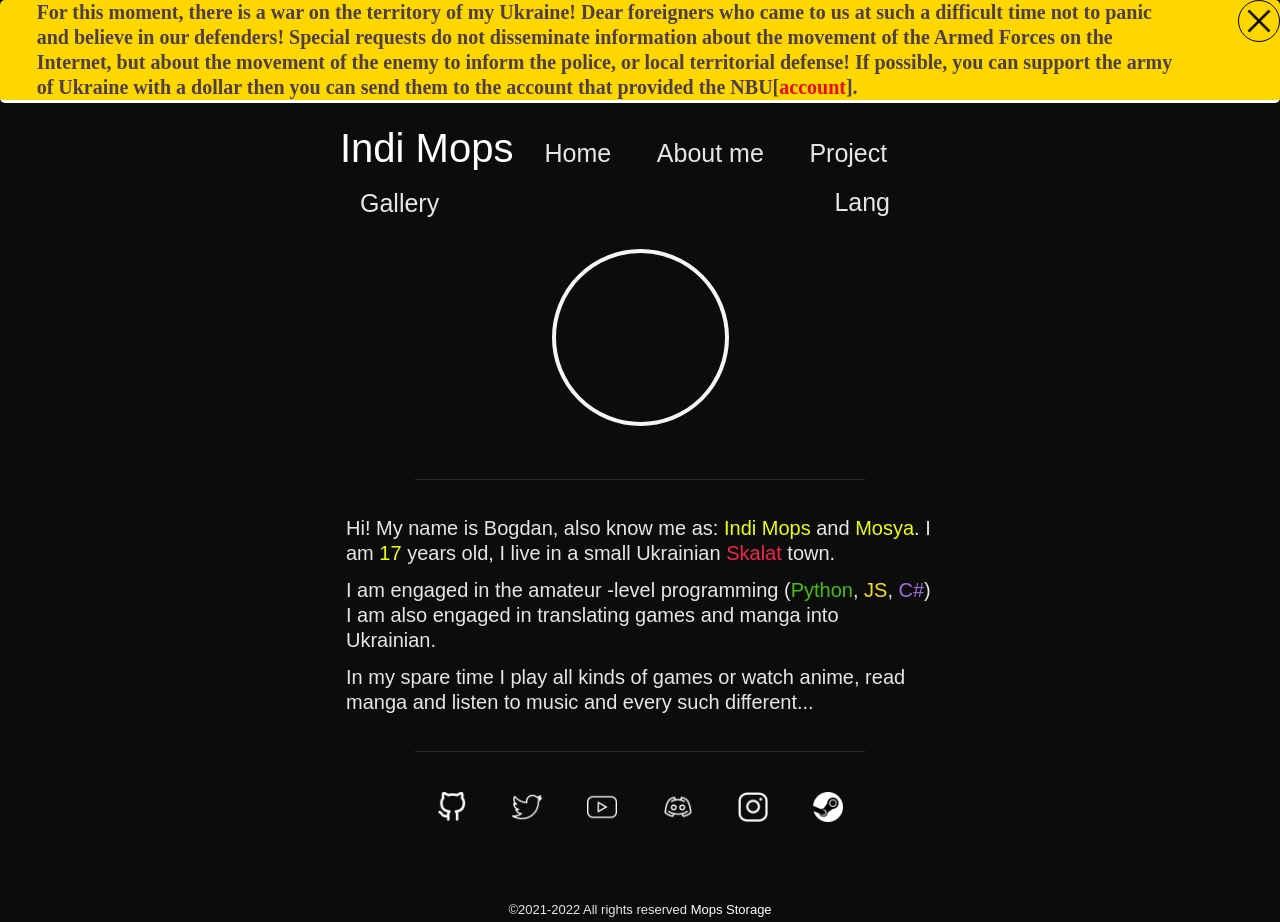
==== en/index.html @ 3123185c "Redesine" ====
<!DOCTYPE html>
<html lang="en_us">
<head>
    <meta charset="UTF-8">
    <meta name="viewport" content="width=device-width, initial-scale=1.0">
    <meta http-equiv="X-UA-Compatible" content="IE=edge">
    <link rel="shortcut icon" href="../assets/favicon.ico" type="image/x-icon">
    <meta name="theme-color" content="#fcc203">
    <meta name="description" content="The Official Web page Indi Mops, here you can learn more about the Indi itself and its activities.">
    <meta name="robots" content="index,follow">
    <meta name="twitter:url" content="https://mops-storage.xyz">
    <meta name="twitter:title" content="Mops Storage - Home">
    <meta name="twitter:description" content="The Official Web page Indi Mops, here you can learn more about the Indi itself and its activities.">
    <meta name="twitter:image" content="../assets/social baner.png">
    <script src="https://cdnjs.cloudflare.com/ajax/libs/jquery/3.5.1/jquery.min.js"></script>
    <link rel="stylesheet" type="text/css" href="main.css">
    <script type="text/javascript" src="jquery.js"></script>
    <title>Mops Storage - Home</title>
</head>
<body>   
    <div id="alert">
        <div id="text_alert">
            <b>For this moment, there is a war on the territory of my Ukraine! Dear foreigners who came to us at such a difficult time not to panic and believe in our defenders! Special requests do not disseminate information about the movement of the Armed Forces on the Internet, but about the movement of the enemy to inform the police, or local territorial defense! If possible, you can support the army of Ukraine with a dollar then you can send them to the account that provided the NBU[<a style="text-decoration: none; color: #eb0b0b" href="https://bank.gov.ua/frontend/content/uaf_frame.html">account</a>].</b>
        </div>
        <div id="hide_btn">
            <img id="hider" src="../assets/hider.png">
        </div>
    </div>
    <div class="page-container-home">
        <div class="navbar">
            <div class="navbar-logo">
                <a class="navbar-logo-link" aria-current="page" href="index">Indi Mops</a>
                <div class="navbar-links">
                    <a class="navbar-link" aria-current="page" href="index">Home</a>
                    <a class="navbar-link" aria-current="page" href="about">About me</a>
                    <a class="navbar-link" aria-current="page" href="projects">Project</a>
                    <a class="navbar-link" aria-current="page" href="gallery">Gallery</a>
                    <div class="dropdown" style="float:right;">
                        <button class="dropbtn navbar-link">Lang</button>
                        <div class="dropdown-content">
                          <a href="/">Українська</a>
                          <a href="index">English</a>
                        </div>
                      </div>
                </div>
            </div>
        </div>
        <main>
            <figure class="avatar">
                <div  class="avatar-circle"></div>
                <p id="transparency">_</p>
            </figure>
            <hr>
            <div>
                <p>Hi! My name is Bogdan, also know me as: <span class="c1">Indi Mops</span> and <span class="c1">Mosya</span>. I am <span class="c1">17</span> years old, I live in a small Ukrainian <a href="https://uk.wikipedia.org/wiki/%D0%A1%D0%BA%D0%B0%D0%BB%D0%B0%D1%82" class="c2">Skalat</a> town.</p>
                <p>I am engaged in the amateur -level programming (<span class="c3">Python</span>, <span class="c4">JS</span>, <span class="c5">C#</span>) I am also engaged in translating games and manga into Ukrainian.</p>
                <p>In my spare time I play all kinds of games or watch anime, read manga and listen to music and every such different...</p>
            </div>
            <hr>
            <div class="social-links">
                <a href="https://github.com/IndiMops">
                    <img width="5%" height="auto" class="social-link" src="../assets/social/github.png">
                </a>
                <a href="https://twitter.com/IndiMops">
                    <img width="5%" height="auto" class="social-link" src="../assets/social/twitter.png">
                </a>
                <a href="https://www.youtube.com/c/IndiMops">
                    <img width="5%" height="auto" class="social-link" src="../assets/social/youtube.png">
                </a>
                <a href="https://discord.com/users/734082410504781854">
                    <img width="5%" height="auto" class="social-link" src="../assets/social/discord.png">
                </a>
                <a href="https://www.instagram.com/indmops/">
                    <img width="5%" height="auto" class="social-link" src="../assets/social/instagram.png">
                </a>
                <a href="https://steamcommunity.com/id/ind_mops/">
                    <img width="5%" height="auto" class="social-link" src="../assets/social/steam.png">
                </a>
            </div>
        </main>
    </div>
    <footer>
        <br>
        ©2021-2022 All rights reserved <a href="#">Mops Storage</a>
    </footer>
</body>
</html>
---- en/main.css ----
@import url('https://fonts.googleapis.com/css2?family=Roboto:wght@300&display=swap');

@font-face {
    font-family: 'SansDetect';
    src: url("assets/Text Sans Defect.otf") format("otf");
}

@font-face {
    font-family: 'JapariSans';
    src: url("assets/fons/JapariSans.otf") format("otf");
}


@font-face {
    font-family: 'inter';
    src: url("assets/fons/inter.woff2") format("wof2");
}

* {
    margin: 0;
    padding: 0;
    outline: none;
}

html {
    background-color: rgb(12, 12, 12);
    color: rgb(230, 230, 230);
    font-size: 20px;
    line-height: 25px;
    height: 100%;
}

body {
    color: rgb(230, 230, 230);
    font-family:  "SansDetect", sans-serif;
    font-size: 20px;
    line-height: 25px;
    margin-bottom: 0px;
    margin-left: 0px;
    margin-right: 0px;
    margin-top: 0px;
    height: 100%;
}

p {
    font-size: 20px;
    padding: 1%; 
}

footer {
    position: relative;
    font-size: small;
    text-align: center;
}

hr {
    background-color:rgba(0,0,0,.15);
    border:0;
    height:1px;
    margin:1.5rem auto;
    width:75%;
}

#transparency {
    opacity: 0;
    cursor: default;
}

main, footer, figure {
    display: block;
}


figure {
    margin:1em 40px
}

.avatar-circle {
    outline:4px solid #f5f5f5;
    outline-offset: 10px;
    border-radius: 50%;
    width: 85px;
    padding: 32px;
    height: 85px;
    background: url('http://mops-storage.xyz/assets/avatar.jpg') no-repeat;
    background-position: center;
    background-size: 150px auto;
    margin: 0 auto;
}

.page-container-home {
    color: rgb(230, 230, 230);
    font-size: 20px;
    line-height: 25px;
    margin-left: 25%;
    margin-right: 25%;
    min-height: 81%;
    margin-top: 0px;
    max-width: 50%;
    padding-bottom: 40px;
    padding-left: 20px;
    padding-right: 20px;
    padding-top: 0px;
    flex: 1 0 auto;
}

.page-container {
    color: rgb(230, 230, 230);
    font-size: 20px;
    line-height: 25px;
    margin-left: 25%;
    margin-right: 25%;
    min-height: 90%;
    margin-top: 0px;
    max-width: 50%;
    padding-bottom: 40px;
    padding-left: 20px;
    padding-right: 20px;
    padding-top: 0px;
    flex: 1 0 auto;
}

.navbar {
    align-items: center;
    color: rgb(230, 230, 230);
    font-size: 20px;
    display:flex;
    line-height: 25px;
    padding-bottom: 20px;
    padding-left: 0px;
    padding-right: 0px;
    padding-top: 20px;
}

.navbar-logo {
    color: rgb(230, 230, 230);
    font-size: 40px;
    line-height: 50px;
    margin-right: 30px
}

.navbar-links {
    color: rgb(230, 230, 230);
    flex-grow: 1;
    font-size: 20px;
    line-height: 25px;
    display: inline;
}

.navbar-link {
    border-radius:6px;
    color:initial;
    font-size:1.25rem;
    padding:.5rem 1rem;
    color: rgb(230, 230, 230);
}

.navbar-link:hover {
    background-color:#3b3b3b;
    text-decoration:none;
}

.dropbtn {
    border: none;
    cursor: pointer;
    background-color: initial; 
}

.dropdown {
    position: relative;
    display: inline-block;
    top: 5px;
}

.dropdown-content {
    display: none;
    position: absolute;
    right: 0;
    background-color: #3b3b3b;
    min-width: 100px;
    z-index: 1;
    border-radius:6px;
    text-align: right;
}

.dropdown-content a {
    color: rgb(230, 230, 230);
    padding: .5rem 1rem;
    text-decoration: none;
    display: block;
}

.dropdown-content a:hover {
    background-color: #5b5a5a;
    border-radius:10px;
}

.dropdown:hover .dropdown-content {
    display: block;
}

.dropdown:hover .dropbtn {
    background-color: #3b3b3b;
}






.avatar {
    margin: 1rem auto;
    text-align: center;
}

a {
    text-decoration: none;
    color: #fff;
}

.c1 {
    color: rgb(240, 255, 0);
}

.c2 {
    color: rgb(242, 37, 74);
}
.c3 {
     color: rgb(71, 189, 17);
 }

.c4 {
    color: rgb(247, 224, 24);
}

.c5 {
    color: rgb(158, 112, 216);
}

.social-links {
    font-size:2.75rem;
    text-align:center;
}
.social-link {
    border-radius:6px;
    color:initial;
    font-size:1.25rem;
    padding:.5rem .75rem;
    background-color: transparent;
    filter: invert(100%);
}
.social-link:hover {
    background-color:#fafafa;
    filter: invert(0);
    text-decoration:none
}


#alert {
    display: flex;
    position: sticky;
    top: 0;
    padding: 0.3;
    background-color: #fed700;
    border-bottom: 3px solid #fff;
    border-radius: 5px;
    font-family: "inter";
    justify-content: space-between;
    overflow-wrap: break-word;
}

#text_alert {
    font-size: 20px;
    padding-left: 36.6525px;
    padding-top: 0.2;
    max-width: 90%;
    color: #4d3e48;
    float: left;
    
}

#hide_btn {
    float: left;
}

#hider {
    width: 30px;
    height: 30px;
    border: 1px solid #000;
    border-radius: 50px;
    padding: 5px;
}

.clear {
    clear: both;
}


/*hovers*/

#hider:hover {
    border: 1px solid #fff;
}
#GitHub:hover {
    color: #a103fc;
    font-size: 27px;
}

#Twitter:hover {
    color: #1d9bf0;
    font-size: 27px;
}

#Discord:hover {
    color: #5865f2;
    font-size: 27px;
}

#YoouTube:hover {
    color: #ff0000;
    font-size: 27px;
}

#download_CC:hover {
    color: #ef3131;
}


hr {
    /*background-color: rgba(0,0,0,.15);*/
    background-color: hsla(0,0%,79%,.15) !important;
    border: 0;
    height: 1px;
    margin: 1.5rem auto;
    width: 75%;
    box-sizing: content-box;
    overflow: visible;
}

.secret-text {
    text-align: center;
    opacity: 0;
    cursor: default;
    max-width: 28%;
    margin-left: auto;
    margin-right: auto;
    color: rgb(118, 118, 118);
}

.secret-text:hover {
    opacity: 1000%;
}

@media screen and (max-width: 600px) {
    h1 {
        color: #fff;
        font-size: 32px;
    }
    
    p {
        color: #fff;
        font-size: 18px;
        padding: 3px;
    }
    div {
        padding: 10px;
    }
  
    #text_alert {
        font-size: 14px;
    }
    
    /*hovers*/
    #GitHub:hover {
        font-size: 19px;
    }
    
    #Twitter:hover {
        font-size: 19px;
    }
    
    #Discord:hover {
        font-size: 19px;
    }
    
    #YoouTube:hover {
        font-size: 19px;
    }

    #social {
        margin-left: 25%;
        margin-right: 25%;
        border-width: 50%;
        border: 3px solid #fff;
        border-radius: 10px;
        text-align: center;
    }
    
    
    #active {
        margin-left: 25%;
        margin-right: 25%;
        display: block;
        max-width: 50%;
        text-align: center;
    }
    
    
}
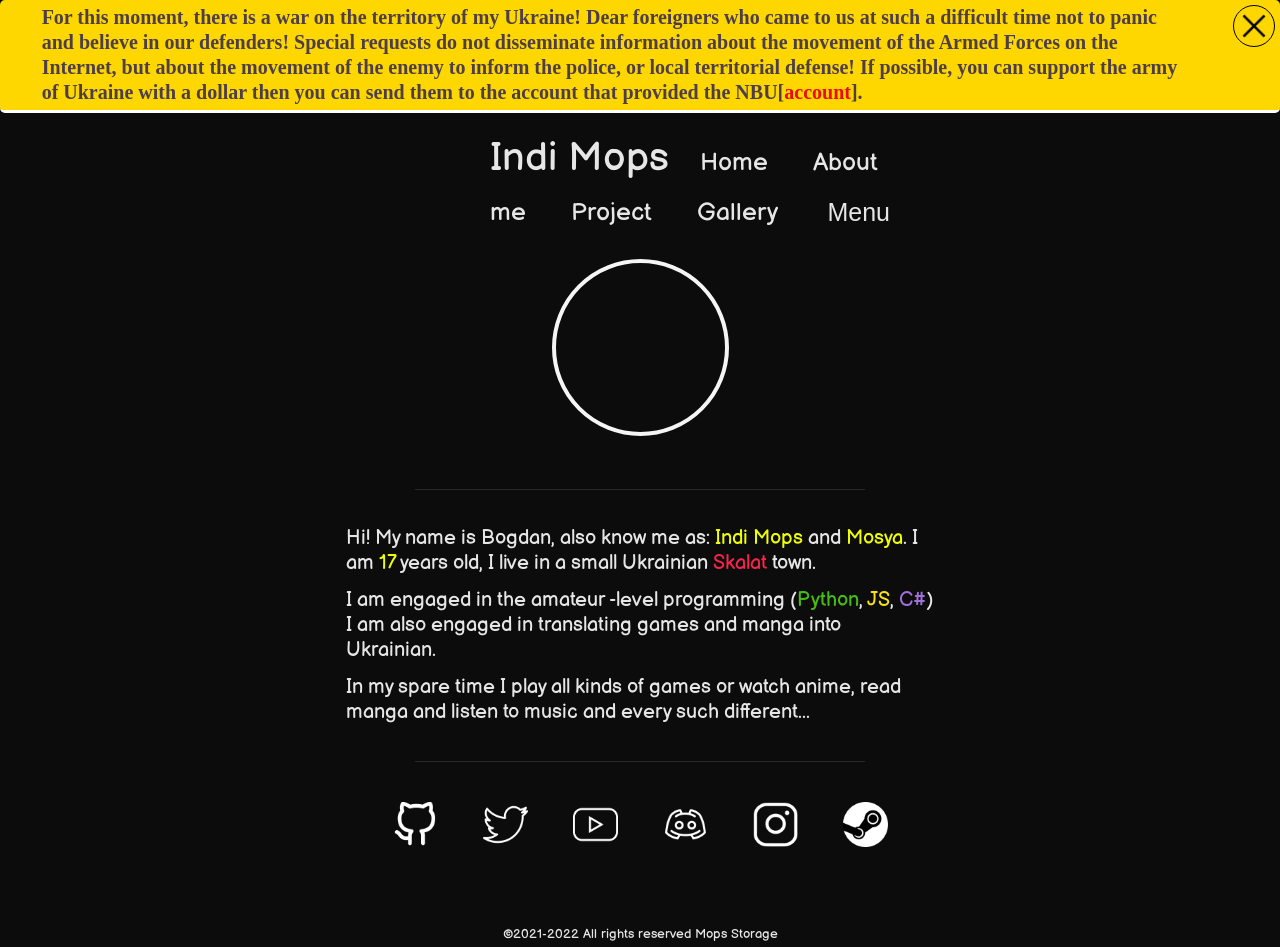
==== commit be980449: "v0.20" ====
--- a/en/index.html
+++ b/en/index.html
@@ -13,8 +13,8 @@
     <meta name="twitter:description" content="The Official Web page Indi Mops, here you can learn more about the Indi itself and its activities.">
     <meta name="twitter:image" content="../assets/social baner.png">
     <script src="https://cdnjs.cloudflare.com/ajax/libs/jquery/3.5.1/jquery.min.js"></script>
-    <link rel="stylesheet" type="text/css" href="main.css">
-    <script type="text/javascript" src="jquery.js"></script>
+    <link rel="stylesheet" type="text/css" href="../main.css">
+    <script type="text/javascript" src="../jquery.js"></script>
     <title>Mops Storage - Home</title>
 </head>
 <body>   
@@ -29,19 +29,32 @@
     <div class="page-container-home">
         <div class="navbar">
             <div class="navbar-logo">
-                <a class="navbar-logo-link" aria-current="page" href="index">Indi Mops</a>
+                <a class="navbar-logo-link" aria-current="page" href="index.html">Indi Mops</a>
                 <div class="navbar-links">
-                    <a class="navbar-link" aria-current="page" href="index">Home</a>
-                    <a class="navbar-link" aria-current="page" href="about">About me</a>
-                    <a class="navbar-link" aria-current="page" href="projects">Project</a>
-                    <a class="navbar-link" aria-current="page" href="gallery">Gallery</a>
+                    <a class="navbar-link" aria-current="page" href="index.html">Home</a>
+                    <a class="navbar-link" aria-current="page" href="about.html">About me</a>
+                    <a class="navbar-link" aria-current="page" href="projects.html">Project</a>
+                    <a class="navbar-link" aria-current="page" href="gallery.html">Gallery</a>
                     <div class="dropdown" style="float:right;">
-                        <button class="dropbtn navbar-link">Lang</button>
+                        <button class="dropbtn navbar-link">Menu</button>
                         <div class="dropdown-content">
-                          <a href="/">Українська</a>
-                          <a href="index">English</a>
+                            <a class="btn" href="#">Lang</a>
+                            <div class="sub-dropdown" style="right: 120px;">
+                                <a href="../index.html"><img class="flag" src="../assets/flags/ua.svg"></a>
+                                <a href="index.html"><img class="flag" src="../assets/flags/us.svg"></a>
+                                <a href="../es/index.html"><img class="flag" src="../assets/flags/es.svg"></a>
+                                <a href="../fr/index.html"><img class="flag" src="../assets/flags/fr.svg"></a>
+                                <a href="../de/index.html"><img class="flag" src="../assets/flags/de.svg"></a>
+                                <a href="../jp/index.html"><img class="flag" src="../assets/flags/jp.svg"></a>
+                                <a href="../pl/index.html"><img class="flag" src="../assets/flags/pl.svg"></a>
+                                <a href="../by/index.html"><img class="flag" src="../assets/flags/by.svg"></a>
+                            </div>
+                            <a href="#">Manga</a>
+                            <a href="#">Games</a>
+                            <a href="#">Links</a>
+                            <a href="#">Support</a>
                         </div>
-                      </div>
+                    </div>
                 </div>
             </div>
         </div>
--- a/main.css
+++ b/main.css
@@ -0,0 +1,765 @@
+@import url('https://fonts.googleapis.com/css2?family=Dela+Gothic+One&display=swap');
+
+@import url('https://fonts.googleapis.com/css2?family=Balsamiq+Sans:ital,wght@0,400;0,700;1,400;1,700&display=swap');
+
+@font-face {
+    font-family: 'SansDetect';
+    src: url("assets/Leto Text Sans Defect.otf") format("otf");
+}
+
+@font-face {
+    font-family: 'JapariSans';
+    src: url("assets/fons/JapariSans.otf") format("otf");
+}
+
+
+@font-face {
+    font-family: 'inter';
+    src: url("assets/fons/inter.woff2") format("wof2");
+}
+
+@font-face {
+    font-family: 'error';
+    src: url("assets/fons/DelaGothicOne-Regular.ttf") format("ttf");
+}
+
+* {
+    margin: 0;
+    padding: 0;
+    outline: none;
+}
+
+html {
+    background-color: rgb(12, 12, 12);
+    color: rgb(230, 230, 230);
+    font-size: 20px;
+    line-height: 25px;
+    height: 100%;
+}
+
+body {
+    color: rgb(230, 230, 230);
+    font-family: 'Balsamiq Sans', cursive;
+    font-size: 20px;
+    line-height: 25px;
+    margin-bottom: 0px;
+    margin-left: 0px;
+    margin-right: 0px;
+    margin-top: 0px;
+    height: 100%;
+}
+
+p {
+    font-size: 20px;
+    padding: 1%; 
+}
+
+h2 {
+    padding: 1%;
+}
+
+footer {
+    position: relative;
+    font-size: small;
+    text-align: center;
+}
+
+.copy {
+    margin-top: 8vh;
+}
+
+hr {
+    background-color:rgba(0,0,0,.15);
+    border:0;
+    height:1px;
+    margin:1.5rem auto;
+    width:75%;
+}
+
+a {
+    text-decoration: none;
+    color: rgb(232, 231, 231);
+}
+
+.block-link {
+    display: block;
+}
+
+.projects-list-description a:hover {
+    color: #1d9bf0;
+}
+
+#transparency {
+    opacity: 0;
+    cursor: default;
+}
+
+main, footer, figure {
+    display: block;
+}
+
+
+figure {
+    margin:1em 40px
+}
+
+.avatar-circle {
+    outline:4px solid #f5f5f5;
+    outline-offset: 10px;
+    border-radius: 50%;
+    width: 85px;
+    padding: 32px;
+    height: 85px;
+    background: url('http://mops-storage.xyz/assets/avatar.jpg') no-repeat;
+    background-position: center;
+    background-size: 150px auto;
+    margin: 0 auto;
+}
+
+.page-container-home {
+    color: rgb(230, 230, 230);
+    font-size: 20px;
+    line-height: 25px;
+    margin-left: 25%;
+    margin-right: 25%;
+    min-height: 81%;
+    margin-top: 0px;
+    max-width: 50%;
+    padding-bottom: 40px;
+    padding-left: 20px;
+    padding-right: 20px;
+    padding-top: 0px;
+    flex: 1 0 auto;
+}
+
+.video {
+    width: 700px;
+    height: 394px;
+}
+
+.mg-hide {
+    display: none;
+}
+
+.page-container {
+    color: rgb(230, 230, 230);
+    font-size: 20px;
+    line-height: 25px;
+    margin-left: 25%;
+    margin-right: 25%;
+    min-height: 90%;
+    margin-top: 0px;
+    max-width: 50%;
+    padding-bottom: 40px;
+    padding-left: 20px;
+    padding-right: 20px;
+    padding-top: 0px;
+    flex: 1 0 auto;
+    
+}
+
+.mob-navbar {
+    display: none;
+}
+
+.navbar {
+    align-items: center;
+    color: rgb(230, 230, 230);
+    font-size: 20px;
+    display: flex;
+    line-height: 25px;
+    padding-bottom: 20px;
+    padding-left: 0px;
+    padding-right: 0px;
+    padding-top: 20px;
+    margin-left: 25%;
+}
+
+.navbar-logo {
+    color: rgb(230, 230, 230);
+    font-size: 40px;
+    line-height: 50px;
+    margin-right: 30px
+}
+
+.navbar-links {
+    color: rgb(230, 230, 230);
+    flex-grow: 1;
+    font-size: 20px;
+    line-height: 25px;
+    display: inline;
+}
+
+.navbar-link {
+    border-radius:6px;
+    font-size:1.25rem;
+    padding:.5rem 1rem;
+    color: rgb(230, 230, 230);
+    transition: all .15s;
+}
+
+.navbar-link:hover {
+    background-color:#3b3b3b;
+    text-decoration:none;
+}
+
+.dropbtn {
+    border: none;
+    cursor: pointer;
+    background-color: initial; 
+}
+
+.dropdown {
+    position: relative;
+    display: inline-block;
+    top: 5px;
+    transition: all .5s;
+}
+
+.dropdown-content {
+    display: none;
+    position: absolute;
+    right: 0;
+    background-color: #3b3b3b;
+    min-width: 120px;
+    z-index: 1;
+    border-radius:6px;
+    text-align: right;
+    transition: all .5s;
+}
+
+.subdropbtn {
+    color: rgb(230, 230, 230);
+    padding: .5rem 1rem;
+    text-decoration: none;
+    display: block;
+    border: none;
+    cursor: pointer;
+    transition: all .5s;
+}
+
+.dropdown-content a {
+    color: rgb(230, 230, 230);
+    padding: .5rem 1rem;
+    text-decoration: none;
+    display: block;
+    transition: all .2s;
+}
+
+.dropdown-content a:hover {
+    background-color: #5b5a5a;
+    border-radius:10px;
+}
+
+.dropdown:hover .dropdown-content {
+    display: block;
+}
+
+.dropdown-content .btn:hover ~ .sub-dropdown {
+  display: block;
+}
+
+.btn {
+    display: none;
+}
+
+.dropdown:hover .dropbtn {
+    background-color: #3b3b3b;
+}
+
+.sub-dropdown {
+  position: absolute;
+  display: none;
+  min-width: 80px;
+  right: 143px;
+  top: 0;
+  background-color: #3b3b3b;
+  border-radius: 6px;
+  text-align: right;
+  column-count: 2;
+  transition: all .5s;
+}
+
+.sub-dropdown:hover {
+  display: block;
+}
+
+.sub-dropdown a {
+    color: rgb(230, 230, 230);
+    padding: .5rem 1rem;
+    text-decoration: none;
+    transition: all .15s;
+}
+
+.sub-dropdown a:hover {
+    background-color: #5b5a5a;
+    border-radius:10px;
+}
+
+.avatar {
+    margin: 1rem auto;
+    text-align: center;
+}
+
+.c1 {
+    color: rgb(240, 255, 0);
+}
+
+.c2 {
+    color: rgb(242, 37, 74);
+}
+.c3 {
+     color: rgb(71, 189, 17);
+ }
+
+.c4 {
+    color: rgb(247, 224, 24);
+}
+
+.c5 {
+    color: rgb(158, 112, 216);
+}
+
+.social-links {
+    font-size:2.75rem;
+    text-align:center;
+}
+
+.social-link {
+    border-radius:6px;
+    color:initial;
+    font-size:1.25rem;
+    padding:.5rem .75rem;
+    background-color: transparent;
+    filter: invert(100%);
+    width: 5vh;
+}
+.social-link:hover {
+    background-color:#fafafa;
+    filter: invert(0);
+    text-decoration:none
+}
+
+
+#alert {
+    display: flex;
+    position: sticky;
+    top: 0;
+    padding: 5px;
+    background-color: #fed700;
+    border-bottom: 3px solid #fff;
+    border-radius: 5px;
+    font-family: "inter";
+    justify-content: space-between;
+    overflow-wrap: break-word;
+}
+
+#text_alert {
+    font-size: 20px;
+    padding-left: 36.6525px;
+    padding-top: 0.2;
+    max-width: 90%;
+    color: #4d3e48;
+    float: left;
+    
+}
+
+#hide_btn {
+    float: left;
+}
+
+#hider {
+    width: 30px;
+    height: 30px;
+    border: 1px solid #000;
+    border-radius: 50px;
+    padding: 5px;
+}
+
+.clear {
+    clear: both;
+}
+
+.page-container-error{
+    color: rgb(230, 230, 230);
+    font-size: 20px;
+    line-height: 25px;
+    margin-left: 25%;
+    margin-right: 25%;
+    min-height: 90%;
+    margin-top: 0px;
+    max-width: 50%;
+    padding-bottom: 40px;
+    padding-left: 20px;
+    padding-right: 20px;
+    padding-top: 0px;
+    flex: 1 0 auto;
+}
+
+.error {
+    padding: 0;
+    text-align: center;
+    margin-top: 120px;
+    line-height: 30px;
+    font-family: 'Dela Gothic One', cursive;
+    text-transform: uppercase;
+    transition: all .13s;
+}
+
+.error img {
+    width: 32vh;
+    padding-bottom: 15px;
+}
+
+.error a:hover {
+    color:rgb(242, 37, 74);
+    transform: scale(1.05);
+}
+
+.video-js {
+    display: block;
+    margin-left: auto;
+    margin-right: auto;
+    padding: 1vh;
+}
+
+/*hovers*/
+
+#hider:hover {
+    border: 1px solid #fff;
+}
+#GitHub:hover {
+    color: #a103fc;
+    font-size: 27px;
+}
+
+#Twitter:hover {
+    color: #1d9bf0;
+    font-size: 27px;
+}
+
+#Discord:hover {
+    color: #5865f2;
+    font-size: 27px;
+}
+
+#YoouTube:hover {
+    color: #ff0000;
+    font-size: 27px;
+}
+
+#download_CC:hover {
+    color: #ef3131;
+}
+
+
+hr {
+    /*background-color: rgba(0,0,0,.15);*/
+    background-color: hsla(0,0%,79%,.15) !important;
+    border: 0;
+    height: 1px;
+    margin: 1.5rem auto;
+    width: 75%;
+    box-sizing: content-box;
+    overflow: visible;
+}
+
+.secret-text {
+    text-align: center;
+    opacity: 0;
+    cursor: default;
+    max-width: 28%;
+    margin-left: auto;
+    margin-right: auto;
+    color: rgb(118, 118, 118);
+}
+
+.secret-text:hover {
+    opacity: 1000%;
+}
+
+.page-head {
+    font-size: 2rem;
+    font-weight: 500;
+    margin: 1rem 0;
+}
+
+.page-subtitle {
+    font-size: 1.125rem;
+    margin-bottom: 1rem;
+    color: rgb(212, 212, 212);
+}
+
+.projects-list {
+    margin: 1rem 0;
+    cursor: pointer;
+}
+
+
+.back {
+    -webkit-transition: all .13s;
+    -o-transition: all .13s;
+    transition: all .13s;
+}
+
+.back:hover{
+    background-color: #3b3b3b;
+    padding: 1%;
+    transform: scale(1.05);
+    border-radius: 16px;
+}
+.projects-list-name {
+    font-size: 1.15rem;
+}
+
+.projects-list-description, .projects-list-info {
+    margin-top: .25rem;
+    color: rgb(212, 212, 212);
+}
+
+.projects-list-info {
+    display: flex;
+    flex-wrap: wrap;
+    font-weight: 300;
+    letter-spacing: .025rem;
+}
+
+.label {
+    align-items: center;
+    display: flex;
+    margin-right: .75rem;
+}
+
+.label-text {
+    margin-left: .45rem;
+    font-size: .95rem;
+    margin-top: .07rem;
+}
+
+.label-img {
+    width: 20px;
+    height: 20px;
+    filter: invert(100%);
+}
+
+.release {
+    height: 22px !important;
+    width: 22px !important;
+}
+
+.projects-list-name a:hover {
+    color:#1d9bf0;
+}
+
+.flag {
+    border-radius: 5px;
+    width: 2.5em;
+}
+
+
+.preloader {
+    position: fixed;
+    left: 0;
+    top: 0;
+    right: 0;
+    bottom: 0;
+    overflow: hidden;
+    background: rgb(12, 12, 12);
+    color: rgb(255, 255, 255);
+    z-index: 1001;
+    text-align: center;
+    font-size: 20px;
+  }
+  
+  .preloader__image {
+    position: relative;
+    top: 30%;
+    left: 42.5%;
+    width: 300px;
+    height: 300px;
+    background: url('assets/preloader.gif') no-repeat 50% 50%; /*расположение (url) изображения gif и др. параметры*/
+  }
+  
+  .loaded_hiding .preloader {
+    transition: 0.3s opacity;
+    opacity: 0;
+  }
+  
+  .loaded .preloader {
+    display: none;
+  }
+
+
+/*deteils*/
+.deteils {
+    text-align: left;
+    margin-bottom: 20px;
+}
+
+.deteils-item {
+    position: relative;
+    border: 2px solid rgba(251, 20, 20, 0.459);
+    border-radius: 16px;
+    margin-bottom: 1vh;
+}
+
+.deteils-input {
+    position: absolute;
+    left: 0;
+    top: 0;
+    opacity: 0;
+    transition: all 1s ease-out;
+    
+}
+
+.deteils-title {
+    display: block;
+    cursor: pointer;
+    padding: 10px 15px;
+}
+
+.deteils-desc {
+    border-top: none;
+    display: none;
+    font-size: 17px;
+    padding: 1vh 4vh;
+}
+
+.deteils-input:checked ~ .deteils-desc {
+    transition: all 2s;
+    display: block;
+}
+
+.deteils-input:checked ~ .deteils-title {
+    background-color: rgba(251, 20, 20, 0.459);
+    border-radius: 13px;
+}
+
+/*Image*/
+.img-show {
+    cursor: pointer;
+    display: block;
+    margin-left: auto;
+    margin-right: auto;
+    margin-bottom: 10px;
+    width: 500px;
+    transition: all .2s;
+    border-radius: 6px;
+}
+
+.img-show:hover {
+    opacity: 90%;
+    transform: scale(1.01);
+}
+
+.img-caption {
+    font-style: italic;
+    font-size: 15px;
+}
+
+.about-page {
+    text-align: center;
+}
+
+.about-page p {
+    text-align: left;
+}
+
+.place {
+    list-style-type: "🔴";
+}
+
+
+
+/*** Gallery ***/
+
+.gallery {
+    padding: 10px;
+    max-width: 80%;
+    margin: 0 auto;
+    display: grid;
+    grid-gap: 5px;
+    grid-template-columns: repeat(auto-fit, minmax(250px, 1fr));
+    grid-auto-rows: 300px;
+    grid-auto-flow: row;
+    transition: all .5s;
+}
+
+.gallery div img {
+    width: 100%;
+    height: 100%;
+    object-fit: cover;
+    border-radius: 8px;
+    transition: all .3s;
+}
+
+
+.gallery div {
+    position: relative;
+}
+
+/**.gallery-label {
+    position: absolute;
+    left: 0;
+    top: 0;
+    width: 100%;
+    height: 100%;
+    text-align: center;
+    padding-top: 104px;
+    font-size: 46px;
+    text-transform: uppercase;
+    line-height: 46px;
+    background-color: rgba(0, 0, 0, 0.209);
+    border-radius: 10px;
+    transition: all .5s;
+    opacity: 0;
+    box-shadow: none;
+}
+
+.gallery div:hover .gallery-label  {
+    display: block;
+    box-shadow: inset 10px 10px 50px rgba(0, 0, 0, 0.309);
+    opacity: 1;
+}**/
+
+.gallery img:hover {
+    transform: scale(1.025);
+    box-shadow: 10px 10px 50px rgba(0, 0, 0, 0.509);
+    opacity: .8;
+}
+
+.small-stretch {
+    grid-column: span 2;
+}
+
+.big-stretch {
+    grid-row: span 2;
+    grid-column: span 4;
+}
+
+.regular-stretch {
+    grid-row: span 1;
+    grid-column: span 3;
+}
+
+.v-stretch {
+    grid-row: span 2;
+}
+
+@media (max-width: 560px) {
+    .v-stretch {
+        grid-row: span 1;
+    }
+    .regular-stretch {
+        grid-row: span 1;
+        grid-column: span 1;
+    }
+    .big-stretch {
+        grid-row: span 1;
+        grid-column: span 1;
+    }
+    .small-stretch {
+        grid-row: span 1;
+        grid-column: span 1;
+    }
+}
